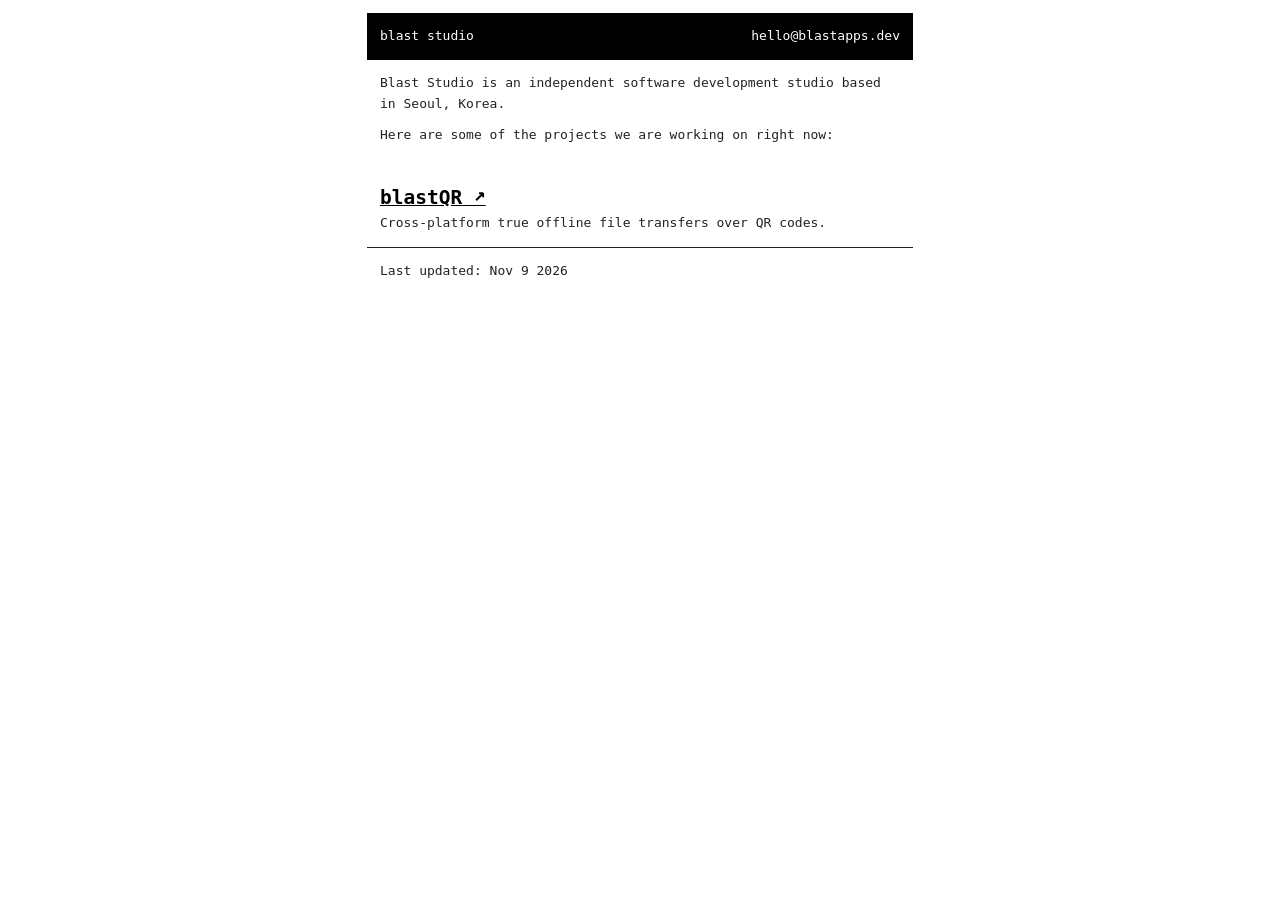
==== index.html @ 8115fa04 "update site" ====
<!DOCTYPE html>
<html>
<head>
    <meta charset="utf-8">
    <meta name="viewport" content="width=device-width, initial-scale=1.0"> 
    <title>Blast Studio | Mobile app development</title>
    <link rel="stylesheet" href="style.css"> 
</head>

<body>
    <div id="top-bar">
        <span id="logo">blast studio</span>
        <span class="email">hello&#64;blastapps&#46;dev</span>
    </div>
    <div id="intro" class="block">
        <p>
            Blast Studio is an independent software development studio based in Seoul, Korea.
        </p>
        <p>
            Here are some of the projects we are working on right now:
        </p>
    </div>
    <article class="item">
        <div class="item-title">
            <h2><a href=blastqr.html>blastQR</a></h2>
        </div>
        <div>Cross-platform true offline file transfers over QR codes.</div>
    </article>
    <div id="footer">
        Last updated: Nov 9 2026
    </div>
</body>

</html>
---- style.css ----
*{font-family:monospace;}
body { max-width: 42rem; margin: 1rem auto; padding: 0 1rem; line-height: 1.6; color: #222; }
* {
    margin: 0;
    padding: 0;
}
p {
    margin-bottom: 0.8rem;
}
#top-bar { 
    background: black;
    color:white;
    padding: 1rem;
    display: flex;
}
#logo {flex:1;}
.block {
    padding: 1rem; 
}
article { 
    border-bottom: 1px solid;
    padding: 1rem; 
}
article a {
    color: black;
}
article a:visited {
    color: #980084;
}
article h2 {
    cursor: pointer;
}
article h2 a::after {
    content: ' \2197';
    position: relative;
    top: -3px;
}
#footer{
    margin: 1rem;
}
.links {
    display: flex;
    flex-wrap: wrap;
    gap: 0.5rem;
    list-style: none;
    padding: 0;
    margin-bottom: 1rem;
}
.links li {
    display: flex;
    align-items: center;
}
.links li + li::before {
    content: '\2022';
    margin-right: 0.5rem;
}
.back::before{
    content: '\2B05  ';
}
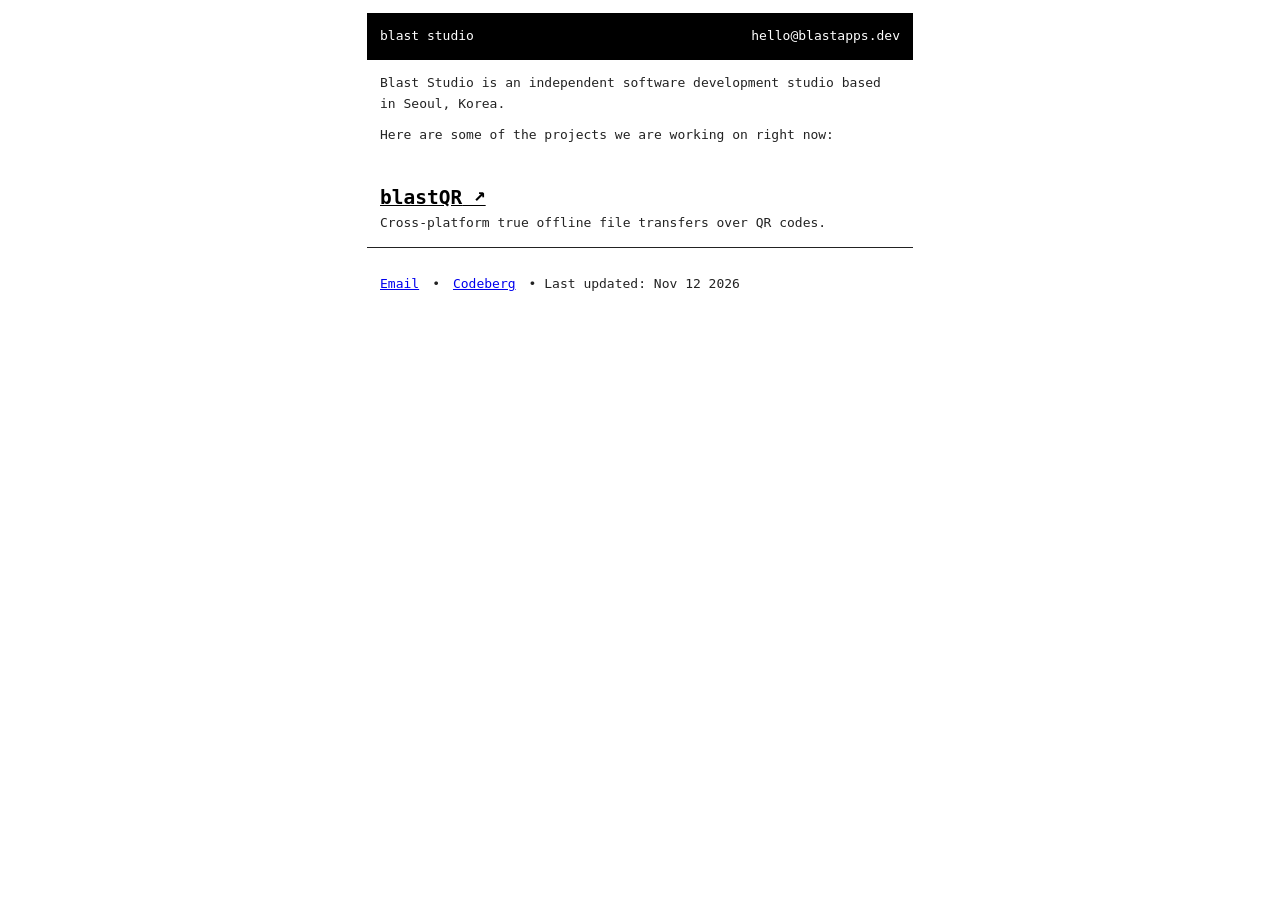
==== commit 6f8890d5: "update site" ====
--- a/index.html
+++ b/index.html
@@ -3,15 +3,13 @@
 <head>
     <meta charset="utf-8">
     <meta name="viewport" content="width=device-width, initial-scale=1.0"> 
-    <title>Blast Studio | Mobile app development</title>
-    <link rel="stylesheet" href="style.css"> 
+    <title>blast studio</title>
+    <link rel="stylesheet" href="style.css">
+    <script src="components.js" defer></script>
 </head>
 
 <body>
-    <div id="top-bar">
-        <span id="logo">blast studio</span>
-        <span class="email">hello&#64;blastapps&#46;dev</span>
-    </div>
+    <site-header></site-header>
     <div id="intro" class="block">
         <p>
             Blast Studio is an independent software development studio based in Seoul, Korea.
@@ -26,9 +24,7 @@
         </div>
         <div>Cross-platform true offline file transfers over QR codes.</div>
     </article>
-    <div id="footer">
-        Last updated: Nov 9 2026
-    </div>
+    <site-footer updated="Nov 12 2026"></site-footer>
 </body>
 
 </html>
--- a/style.css
+++ b/style.css
@@ -27,6 +27,13 @@
 article a:visited {
     color: #980084;
 }
+article img {
+    width:100%;
+    height:auto; 
+    background:#DFDFDF;
+    padding: 1rem 0.5rem;
+    box-sizing: border-box;
+}
 article h2 {
     cursor: pointer;
 }
@@ -37,6 +44,18 @@
 }
 #footer{
     margin: 1rem;
+    margin-top: 1rem;
+    padding-top: 1rem;
+    display: flex;
+    flex-wrap: wrap;
+    align-items: center;
+    gap: 0 1rem;
+}
+#footer .lastUpdated {
+    white-space: nowrap;
+}
+#footer img {
+    display: block;
 }
 .links {
     display: flex;
@@ -56,4 +75,6 @@
 }
 .back::before{
     content: '\2B05  ';
-}+}
+/* Shared header/footer custom elements: render as if the inner div were placed directly */
+site-header, site-footer { display: contents; }
